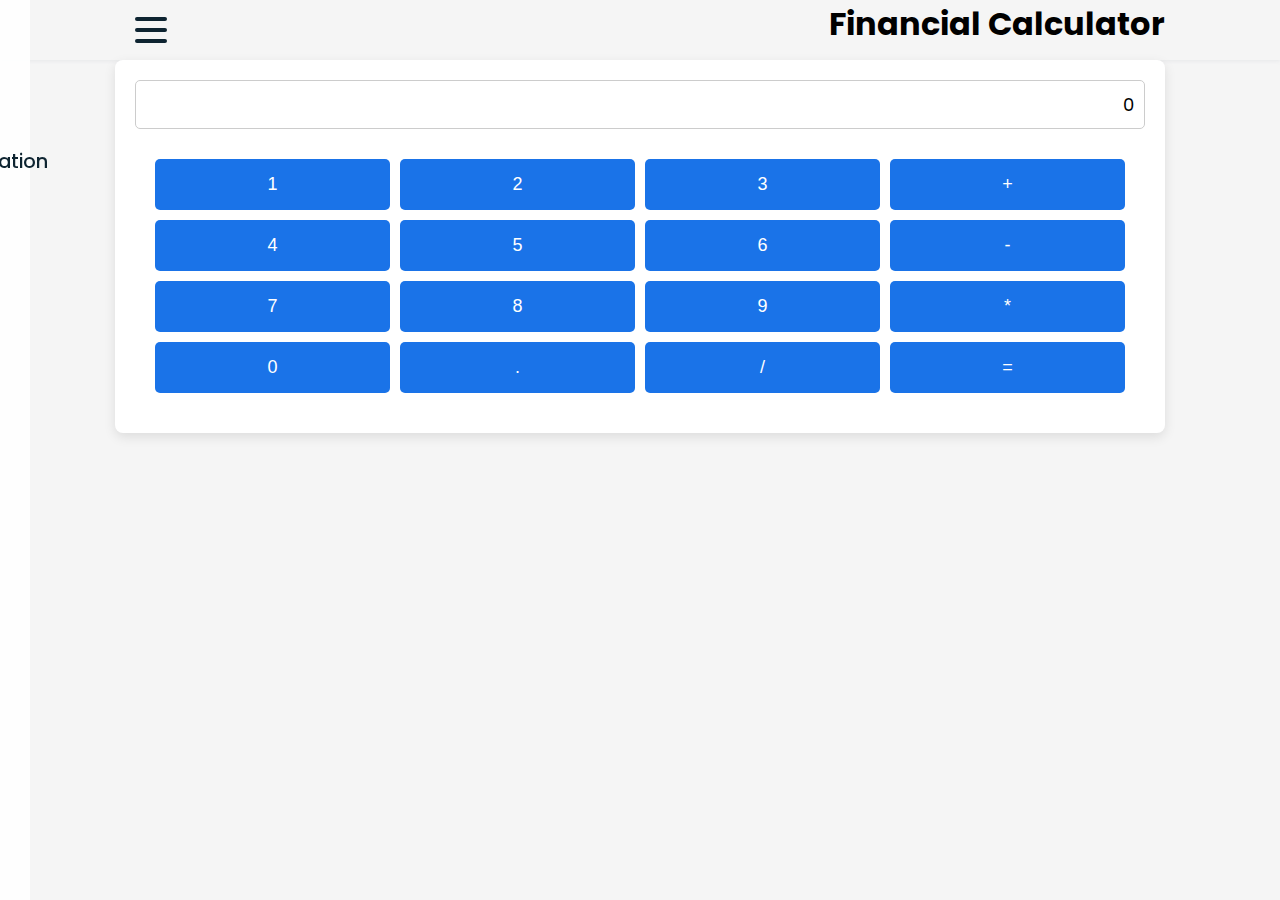
==== main.html @ 096d5363 "Update main.html" ====
<!DOCTYPE html>
<html lang="en">
<head>
    <meta charset="UTF-8">
    <meta name="viewport" content="width=device-width, initial-scale=1.0">
    <title>Financial Calculator</title>
    <style>
         /* CSS styles */
        /* Your CSS styles here */

        /* Other styles */
        @import url("https://fonts.googleapis.com/css2?family=Poppins:ital,wght@0,100;0,200;0,300;0,400;0,500;0,600;0,700;0,800;0,900;1,100;1,200;1,300;1,400;1,500;1,600;1,700;1,800;1,900&display=swap");

        /* Scientific Calculator styles */
        #scientificCalculator {
            display: block;
        }

        #scientificCalculator .calculator-output {
            background-color: #fff;
            border: 1px solid #ccc;
            border-radius: 5px;
            padding: 10px;
            margin-bottom: 10px;
            font-size: 18px;
            text-align: right;
        }

        #scientificCalculator .calculator-buttons {
            display: grid;
            grid-template-columns: repeat(4, 1fr);
            gap: 10px; /* Increase the gap between buttons */
            padding: 20px; /* Add padding around the grid of buttons */
        }

        #scientificCalculator .calculator-button {
            padding: 15px; /* Increase the padding of each button */
            font-size: 18px;
            text-align: center;
            cursor: pointer;
            border: none;
            border-radius: 5px;
            background-color: #1a73e8; /* Blue background color */
            color: #fff; /* White text color */
            transition: background-color 0.3s ease;
        }

        #scientificCalculator .calculator-button:hover {
            background-color: #0e63e9; /* Darker blue on hover */
        }

        * {
            margin: 0;
            padding: 0;
            box-sizing: border-box;
        }

        body {
            font-family: "Poppins", sans-serif;
            background-color: #f5f5f5;
        }

        .container {
            max-width: 1050px;
            width: 90%;
            margin: auto;
        }

        .navbar {
            width: 100%;
            box-shadow: 0 1px 4px rgb(146 161 176 / 15%);
        }

        .nav-container {
            display: flex;
            justify-content: space-between;
            align-items: center;
            height: 62px;
        }

        .navbar .menu-items {
            display: flex;
            margin-left: 30px; /* Add margin to space out the tabs */
        }

        .navbar .nav-container li {
            list-style: none;
        }

        .navbar .nav-container a {
            text-decoration: none;
            color: #0e2431;
            font-weight: 500;
            font-size: 1.2rem;
            padding: 0.7rem;
            transition: color 0.3s ease;
        }

        .navbar .nav-container a:hover {
            color: #1a73e8;
        }

        .nav-container {
            display: block;
            position: relative;
            height: 60px;
        }

        .nav-container .checkbox {
            position: absolute;
            display: block;
            height: 32px;
            width: 32px;
            top: 20px;
            left: 20px;
            z-index: 5;
            opacity: 0;
            cursor: pointer;
        }

        .nav-container .hamburger-lines {
            display: block;
            height: 26px;
            width: 32px;
            position: absolute;
            top: 17px;
            left: 20px;
            z-index: 2;
            display: flex;
            flex-direction: column;
            justify-content: space-between;
        }

        .nav-container .hamburger-lines .line {
            display: block;
            height: 4px;
            width: 100%;
            border-radius: 10px;
            background: #0e2431;
            transition: transform 0.4s ease-in-out;
        }

        .nav-container .hamburger-lines .line1 {
            transform-origin: 0% 0%;
        }

        .nav-container .hamburger-lines .line3 {
            transform-origin: 0% 100%;
        }

        .nav-container input[type="checkbox"]:checked ~ .hamburger-lines .line1 {
            transform: rotate(45deg);
        }

        .nav-container input[type="checkbox"]:checked ~ .hamburger-lines .line2 {
            transform: scaleY(0);
        }

        .nav-container input[type="checkbox"]:checked ~ .hamburger-lines .line3 {
            transform: rotate(-45deg);
        }

        .nav-container .menu-items {
            position: fixed;
            top: 0;
            left: 0;
            height: 100vh;
            width: 250px;
            background-color: rgba(255, 255, 255, 0.9);
            transform: translateX(-100%);
            transition: transform 0.3s ease;
            display: flex;
            flex-direction: column;
            align-items: flex-start; /* Align tabs to the start */
            padding-top: 60px;
        }

        .nav-container .menu-items a {
            margin-bottom: 20px;
        }

        .nav-container input[type="checkbox"]:checked ~ .menu-items {
            transform: translateX(0);
        }

        .logo {
            text-align: right;
        }

        /* Additional styling for tab content */
        .tab-content {
            display: none;
            padding: 20px;
            background-color: #fff;
            border-radius: 8px;
            box-shadow: 0 4px 12px rgba(0, 0, 0, 0.1);
            margin-bottom: 20px; /* Add margin bottom to space out tabs */
        }

        .tab-content.active-tab {
            display: block;
        }

        .tab-content h3 {
            margin-bottom: 20px;
        }

        .tab-content label {
            display: block;
            margin-bottom: 10px;
            font-weight: 500;
        }

        .tab-content input[type="number"],
        .tab-content input[type="checkbox"],
        .tab-content select {
            width: 100%;
            padding: 10px;
            margin-bottom: 10px;
            border: 1px solid #ccc;
            border-radius: 4px;
            font-size: 14px;
        }

        .tab-content button {
            padding: 10px 20px;
            background-color: #1a73e8;
            color: #fff;
            border: none;
            border-radius: 4px;
            cursor: pointer;
            transition: background-color 0.3s ease;
        }

        .tab-content button:hover {
            background-color: #0e63e9;
        }

        .tab-content p {
            margin-top: 10px;
        }
    </style>
</head>
<body>
<nav>
    <div class="navbar">
        <div class="container nav-container">
            <input class="checkbox" type="checkbox" id="toggleNav" />
            <div class="menu-items">
                <li><a href="#" onclick="openTab('interest'); document.getElementById('toggleNav').checked = false;">Interest Calculator</a></li>
                <li><a href="#" onclick="openTab('expenses'); document.getElementById('toggleNav').checked = false;">Expenses Calculator</a></li>
                <li><a href="#" onclick="openTab('currencyConverter'); document.getElementById('toggleNav').checked = false;">Currency Converter</a></li>
                <li><a href="#" onclick="openTab('appreciationDepreciation'); document.getElementById('toggleNav').checked = false;">Appreciation/Depreciation</a></li>
                <li><a href="#" onclick="openTab('taxPlanning'); document.getElementById('toggleNav').checked = false;">Tax Planning</a></li>
            </div>
            <div class="hamburger-lines">
                <span class="line line1"></span>
                <span class="line line2"></span>
                <span class="line line3"></span>
            </div>
            <div class="logo">
                <h1>Financial Calculator</h1>
            </div>
        </div>
    </div>
</nav>

<div class="container">
    <div id="scientificCalculator" class="tab-content active-tab">
        <div class="calculator-output" id="calculatorOutput">0</div>
        <div class="calculator-buttons">
            <button class="calculator-button" onclick="addToOutput(1)">1</button>
            <button class="calculator-button" onclick="addToOutput(2)">2</button>
            <button class="calculator-button" onclick="addToOutput(3)">3</button>
            <button class="calculator-button" onclick="addToOutput('+')">+</button>
            <button class="calculator-button" onclick="addToOutput(4)">4</button>
            <button class="calculator-button" onclick="addToOutput(5)">5</button>
            <button class="calculator-button" onclick="addToOutput(6)">6</button>
            <button class="calculator-button" onclick="addToOutput('-')">-</button>
            <button class="calculator-button" onclick="addToOutput(7)">7</button>
            <button class="calculator-button" onclick="addToOutput(8)">8</button>
            <button class="calculator-button" onclick="addToOutput(9)">9</button>
            <button class="calculator-button" onclick="addToOutput('*')">*</button>
            <button class="calculator-button" onclick="addToOutput(0)">0</button>
            <button class="calculator-button" onclick="addToOutput('.')">.</button>
            <button class="calculator-button" onclick="addToOutput('/')">/</button>
            <button class="calculator-button" onclick="calculateResult()">=</button>
        </div>
    </div>
    <!-- Interest Calculator -->
    <div id="interest" class="tab-content">
        <h3>Interest Calculator</h3>
        <label for="principal">Principal:</label>
        <input type="number" name="principal" id="principal">
        <label for="rate">Rate (%):</label>
        <input type="number" name="rate" id="rate">
        <label for="time">Time (years):</label>
        <input type="number" name="time" id="time">
        <label for="calculationType">Calculation Type:</label>
        <select id="calculationType">
            <option value="simple">Simple Interest</option>
            <option value="compound">Compound Interest</option>
        </select>
        <button onclick="calculateInterest()">Calculate</button>
        <p id="interestResult"></p>
    </div>

    <div id="expenses" class="tab-content">
        <h3>Expenses Calculator</h3>
        <div id="expenseInputs">
            <label for="expense1">Expense 1:</label>
            <input type="number" class="expense-input" id="expense1">
        </div>
        <button class="add-task-btn" onclick="addExpenseInput()">Add Expense</button>
        <button onclick="calculateExpenses()">Calculate Expenses</button>
        <p id="expensesResult"></p>
    </div>
    
    <!-- Appreciation/Depreciation Calculator -->
    <div id="appreciationDepreciation" class="tab-content">
        <h3>Appreciation/Depreciation Calculator</h3>
        <label for="initialValue">Initial Value:</label>
        <input type="number" name="initialValue" id="initialValue">
        <label for="finalValue">Final Value:</label>
        <input type="number" name="finalValue" id="finalValue">
        <button onclick="calculateAppreciationDepreciation()">Calculate</button>
        <p id="appreciationDepreciationResult"></p>
    </div>

    <!-- Currency Converter -->
    <div id="currencyConverter" class="tab-content">
        <h3>Currency Converter</h3>
        <div>
            <label for="fromCurrency">From Currency:</label>
            <select id="fromCurrency">
                <option value="USD">USD</option>
                <option value="EUR">EUR</option>
                <option value="GBP">GBP</option>
                <option value="JPY">JPY</option>
            </select>
            <input type="number" name="fromAmount" id="fromAmount">
        </div>
        <div>
            <label for="toCurrency">To Currency:</label>
            <select id="toCurrency">
                <option value="USD">USD</option>
                <option value="EUR">EUR</option>
                <option value="GBP">GBP</option>
                <option value="JPY">JPY</option>
            </select>
            <input type="number" name="toAmount" id="toAmount">
        </div>
        <button onclick="convertCurrency()">Convert</button>
        <p id="currencyConversionResult"></p>
    </div>

    <!-- Tax Planning -->
    <div id="taxPlanning" class="tab-content">
        <h3>Tax Planning</h3>
        <label for="income">Income:</label>
        <input type="number" name="income" id="income">
        <label for="deductions">Deductions:</label>
        <input type="number" name="deductions" id="deductions">
        <label for="taxRate">Tax Rate (%):</label>
        <input type="number" name="taxRate" id="taxRate">
        <button onclick="calculateTax()">Calculate Tax</button>
        <p id="taxResult"></p>
    </div>
</div>

<script>
// Functionality for Interest Calculator tab
function calculateInterest() {
    const principal = parseFloat(document.getElementById('principal').value);
    const rate = parseFloat(document.getElementById('rate').value);
    const time = parseFloat(document.getElementById('time').value);
    const calculationType = document.getElementById('calculationType').value;

    let interest;
    if (calculationType === 'compound') {
        interest = principal * Math.pow((1 + rate / 100), time) - principal;
    } else {
        interest = (principal * rate * time) / 100;
    }

    document.getElementById('interestResult').innerText = `Interest: $${interest.toFixed(2)}`;
}

// Functionality for Expenses Calculator tab
function addExpenseInput() {
    const container = document.getElementById('expenseInputs');
    const newInput = document.createElement('div');
    newInput.innerHTML = `
        <label for="expense${container.children.length + 1}">Expense ${container.children.length}:</label>
        <input type="number" class="expense-input" id="expense${container.children.length + 1}">
    `;
    container.appendChild(newInput);
}

function calculateExpenses() {
    let totalExpenses = 0;
    const expenseInputs = document.querySelectorAll('.expense-input');
    expenseInputs.forEach(input => {
        const expenseValue = parseFloat(input.value);
        if (!isNaN(expenseValue)) {
            totalExpenses += expenseValue;
        }
    });
    document.getElementById('expensesResult').innerText = `Total Expenses: $${totalExpenses.toFixed(2)}`;
}

// Functionality for Appreciation/Depreciation Calculator tab
function calculateAppreciationDepreciation() {
    const initialValue = parseFloat(document.getElementById('initialValue').value);
    const finalValue = parseFloat(document.getElementById('finalValue').value);
    const change = finalValue - initialValue;
    const percentChange = (change / initialValue) * 100;

    if (percentChange > 0) {
        document.getElementById('appreciationDepreciationResult').innerText = `Appreciation: $${change.toFixed(2)} (${percentChange.toFixed(2)}%)`;
    } else if (percentChange < 0) {
        document.getElementById('appreciationDepreciationResult').innerText = `Depreciation: $${Math.abs(change).toFixed(2)} (${Math.abs(percentChange).toFixed(2)}%)`;
    } else {
        document.getElementById('appreciationDepreciationResult').innerText = `No change`;
    }
}

// Functionality for Currency Converter tab
function convertCurrency() {
    const fromCurrency = document.getElementById('fromCurrency').value;
    const toCurrency = document.getElementById('toCurrency').value;
    const fromAmount = parseFloat(document.getElementById('fromAmount').value);
    const toAmount = fromAmount * getExchangeRate(fromCurrency, toCurrency);
    document.getElementById('toAmount').value = toAmount.toFixed(2);
}

function getExchangeRate(fromCurrency, toCurrency) {
    return fromCurrency === toCurrency ? 1 : 0.85; // Replace with actual exchange rates
}

// Functionality for Tax Planning tab
function calculateTax() {
    const income = parseFloat(document.getElementById('income').value);
    const deductions = parseFloat(document.getElementById('deductions').value);
    const taxRate = parseFloat(document.getElementById('taxRate').value);
    const taxableIncome = income - deductions;
    const taxAmount = (taxableIncome * taxRate) / 100;
    document.getElementById('taxResult').innerText = `Tax Owed: $${taxAmount.toFixed(2)}`;
}

let currentOutput = '';

function addToOutput(value) {
    currentOutput += value;
    document.getElementById('calculatorOutput').innerText = currentOutput;
}

function calculateResult() {
    try {
        const result = eval(currentOutput);
        document.getElementById('calculatorOutput').innerText = result;
    } catch (error) {
        document.getElementById('calculatorOutput').innerText = 'Error';
    }
    currentOutput = '';
}

function openTab(tabName) {
    const tabs = document.querySelectorAll('.tab-content');
    tabs.forEach(tab => {
        if (tab.id === tabName) {
            tab.classList.add('active-tab');
        } else {
            tab.classList.remove('active-tab');
        }
    });
}
</script>
</body>
</html>
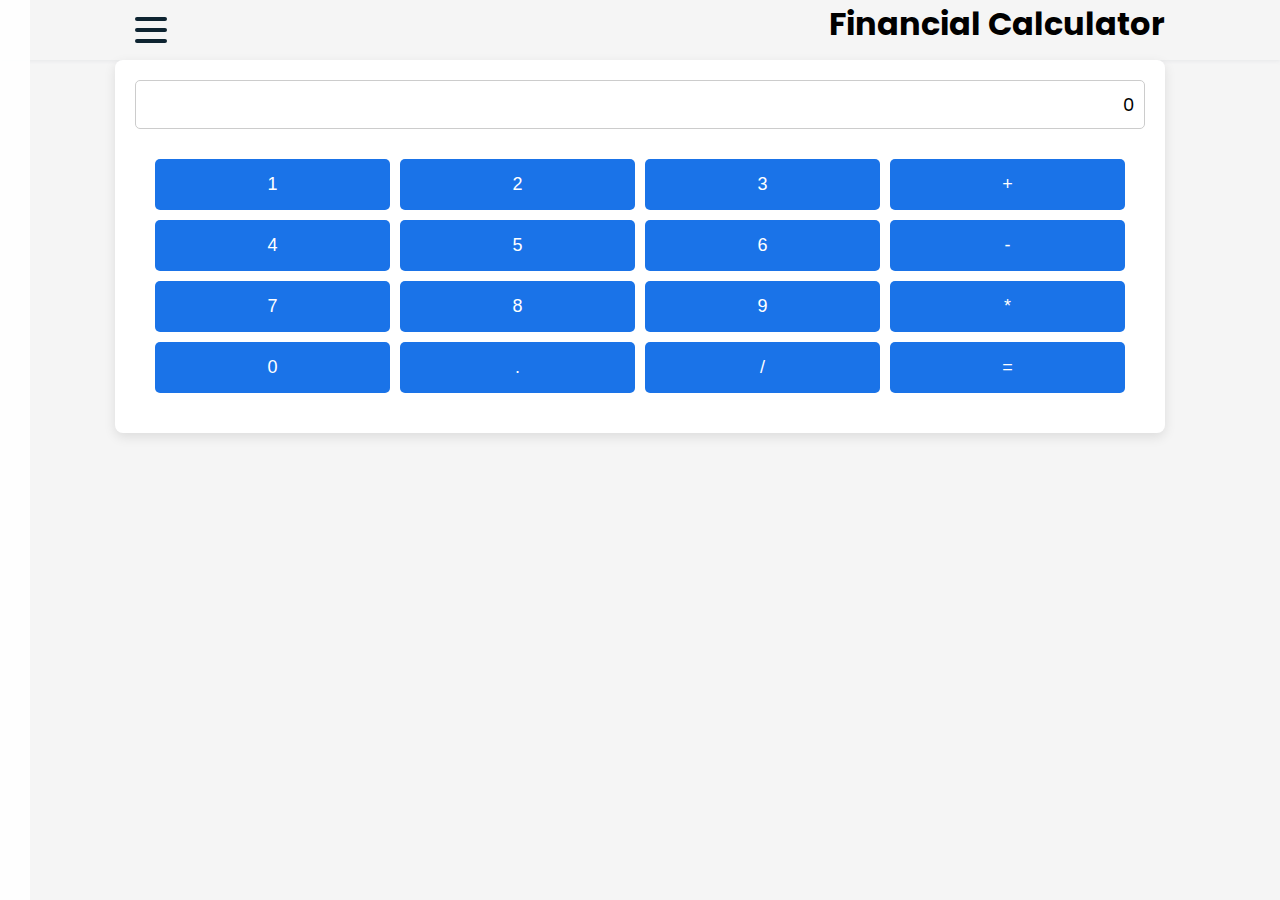
==== commit fda9a225: "Update main.html" ====
--- a/main.html
+++ b/main.html
@@ -250,7 +250,7 @@
                 <li><a href="#" onclick="openTab('interest'); document.getElementById('toggleNav').checked = false;">Interest Calculator</a></li>
                 <li><a href="#" onclick="openTab('expenses'); document.getElementById('toggleNav').checked = false;">Expenses Calculator</a></li>
                 <li><a href="#" onclick="openTab('currencyConverter'); document.getElementById('toggleNav').checked = false;">Currency Converter</a></li>
-                <li><a href="#" onclick="openTab('appreciationDepreciation'); document.getElementById('toggleNav').checked = false;">Appreciation/Depreciation</a></li>
+                <li><a href="#" onclick="openTab('appreciationDepreciation'); document.getElementById('toggleNav').checked = false;">AEPR/DEPR</a></li>
                 <li><a href="#" onclick="openTab('taxPlanning'); document.getElementById('toggleNav').checked = false;">Tax Planning</a></li>
             </div>
             <div class="hamburger-lines">
@@ -333,20 +333,12 @@
         <div>
             <label for="fromCurrency">From Currency:</label>
             <select id="fromCurrency">
-                <option value="USD">USD</option>
-                <option value="EUR">EUR</option>
-                <option value="GBP">GBP</option>
-                <option value="JPY">JPY</option>
             </select>
             <input type="number" name="fromAmount" id="fromAmount">
         </div>
         <div>
             <label for="toCurrency">To Currency:</label>
             <select id="toCurrency">
-                <option value="USD">USD</option>
-                <option value="EUR">EUR</option>
-                <option value="GBP">GBP</option>
-                <option value="JPY">JPY</option>
             </select>
             <input type="number" name="toAmount" id="toAmount">
         </div>
@@ -425,18 +417,63 @@
     }
 }
 
-// Functionality for Currency Converter tab
-function convertCurrency() {
+async function convertCurrency() {
+    const apiKey = 'e8e362ad58044528b68ad4d640741624'; // Replace 'YOUR_API_KEY' with your actual API key
     const fromCurrency = document.getElementById('fromCurrency').value;
     const toCurrency = document.getElementById('toCurrency').value;
     const fromAmount = parseFloat(document.getElementById('fromAmount').value);
-    const toAmount = fromAmount * getExchangeRate(fromCurrency, toCurrency);
-    document.getElementById('toAmount').value = toAmount.toFixed(2);
-}
-
-function getExchangeRate(fromCurrency, toCurrency) {
-    return fromCurrency === toCurrency ? 1 : 0.85; // Replace with actual exchange rates
-}
+
+    try {
+        const response = await fetch(`https://open.er-api.com/v6/latest/${fromCurrency}`);
+        const data = await response.json();
+        const exchangeRates = data.rates;
+        
+        if (exchangeRates.hasOwnProperty(toCurrency)) {
+            const exchangeRate = exchangeRates[toCurrency];
+            const toAmount = fromAmount * exchangeRate;
+            document.getElementById('toAmount').value = toAmount.toFixed(2);
+        } else {
+            throw new Error("Conversion rate not available for selected currency.");
+        }
+    } catch (error) {
+        console.error("Error fetching conversion rate:", error.message);
+        document.getElementById('currencyConversionResult').innerText = "Error converting currency. Please try again later.";
+    }
+}
+
+async function populateCurrencyDropdown() {
+    try {
+        const response = await fetch("https://open.er-api.com/v6/latest/USD");
+        const data = await response.json();
+        const exchangeRates = data.rates;
+        
+        const currencyDropdownFrom = document.getElementById('fromCurrency');
+        const currencyDropdownTo = document.getElementById('toCurrency');
+        
+        // Populate dropdowns with currency options
+        Object.keys(exchangeRates).forEach(async currency => {
+            const optionFrom = document.createElement('option');
+            const optionTo = document.createElement('option');
+            optionFrom.value = currency;
+            optionFrom.textContent = currency;
+            optionTo.value = currency;
+            optionTo.textContent = currency;
+            currencyDropdownFrom.appendChild(optionFrom);
+            currencyDropdownTo.appendChild(optionTo);
+        });
+
+        // Set default value to USD for 'fromCurrency' and EUR for 'toCurrency'
+        currencyDropdownFrom.value = 'USD';
+        currencyDropdownTo.value = 'EUR';
+        
+    } catch (error) {
+        console.error("Error fetching currencies:", error.message);
+    }
+}
+
+// Call this function to populate the currency dropdowns when the page loads
+populateCurrencyDropdown();
+
 
 // Functionality for Tax Planning tab
 function calculateTax() {
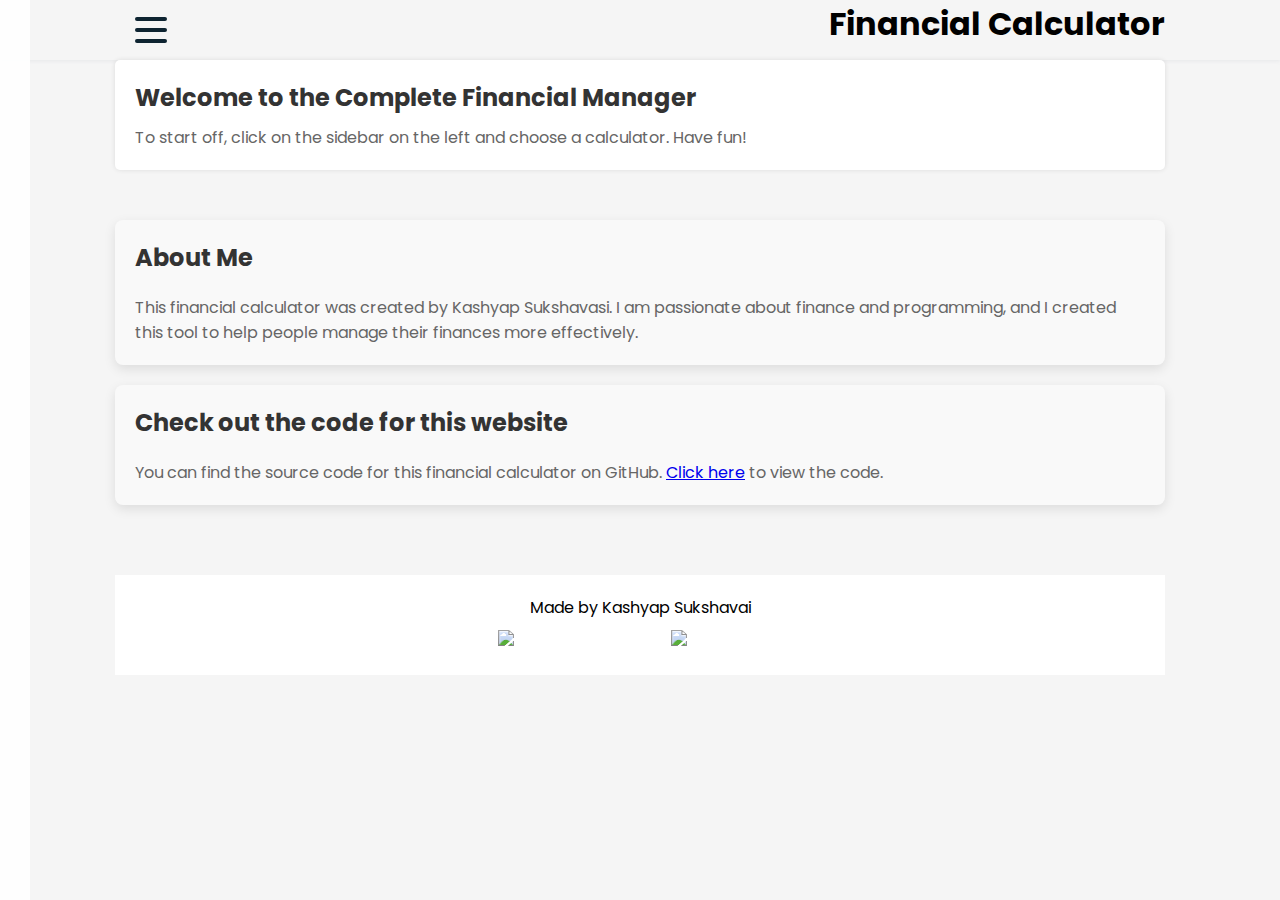
==== commit 03bc0921: "Update main.html" ====
--- a/main.html
+++ b/main.html
@@ -11,42 +11,95 @@
         /* Other styles */
         @import url("https://fonts.googleapis.com/css2?family=Poppins:ital,wght@0,100;0,200;0,300;0,400;0,500;0,600;0,700;0,800;0,900;1,100;1,200;1,300;1,400;1,500;1,600;1,700;1,800;1,900&display=swap");
 
-        /* Scientific Calculator styles */
-        #scientificCalculator {
-            display: block;
-        }
-
-        #scientificCalculator .calculator-output {
+        .section-container {
+    margin-top: 50px;
+    display: flex;
+    flex-direction: column;
+}
+
+.about-section {
+    padding: 20px;
+    background-color: #f9f9f9;
+    border-radius: 8px;
+    box-shadow: 0 4px 12px rgba(0, 0, 0, 0.1);
+    margin-bottom: 20px;
+}
+
+.about-section h2 {
+    margin-bottom: 20px;
+    color: #333;
+}
+
+.about-section p {
+    color: #666;
+}
+        
+        footer {
+            margin-top: 50px; /* Add margin top to space out footer */
+            background-color: white;
+            color: black;
+            text-align: center;
+            padding: 20px 0;
+        }
+
+        footer a {
+            color: #fff;
+            text-decoration: none;
+            margin: 0 10px; /* Add margin to space out links */
+        }
+
+        footer a:hover {
+            text-decoration: underline;
+        }
+
+        /* Instagram and GitHub logo styles */
+        .footer-logos {
+            margin-top: 10px; /* Add margin top to space out logos */
+        }
+
+        .footer-logos img {
+            width: 30px;
+            height: auto;
+            margin: 0 5px; /* Add margin to space out logos */
+        }
+        
+        .about-contact-section {
+            margin-top: 50px;
+            padding: 20px;
+            background-color: #f9f9f9;
+            border-radius: 8px;
+            box-shadow: 0 4px 12px rgba(0, 0, 0, 0.1);
+        }
+
+        .about-contact-section h2 {
+            margin-bottom: 20px;
+            color: #333;
+        }
+
+        .about-contact-section p {
+            color: #666;
+            padding-bottom: 10px;
+            padding-top: 10px;
+            padding-left: 10px;
+            padding-right: 10px;
+        }
+        
+        .widget {
             background-color: #fff;
-            border: 1px solid #ccc;
+            padding: 20px;
+            margin-bottom: 20px;
             border-radius: 5px;
-            padding: 10px;
+            box-shadow: 0 0 5px rgba(0, 0, 0, 0.1);
+        }
+
+        .widget h2 {
             margin-bottom: 10px;
-            font-size: 18px;
-            text-align: right;
-        }
-
-        #scientificCalculator .calculator-buttons {
-            display: grid;
-            grid-template-columns: repeat(4, 1fr);
-            gap: 10px; /* Increase the gap between buttons */
-            padding: 20px; /* Add padding around the grid of buttons */
-        }
-
-        #scientificCalculator .calculator-button {
-            padding: 15px; /* Increase the padding of each button */
-            font-size: 18px;
-            text-align: center;
-            cursor: pointer;
-            border: none;
-            border-radius: 5px;
-            background-color: #1a73e8; /* Blue background color */
-            color: #fff; /* White text color */
-            transition: background-color 0.3s ease;
-        }
-
-        #scientificCalculator .calculator-button:hover {
-            background-color: #0e63e9; /* Darker blue on hover */
+            color: #333;
+        }
+
+        .widget p {
+            margin-bottom: 0;
+            color: #666;
         }
 
         * {
@@ -252,6 +305,7 @@
                 <li><a href="#" onclick="openTab('currencyConverter'); document.getElementById('toggleNav').checked = false;">Currency Converter</a></li>
                 <li><a href="#" onclick="openTab('appreciationDepreciation'); document.getElementById('toggleNav').checked = false;">AEPR/DEPR</a></li>
                 <li><a href="#" onclick="openTab('taxPlanning'); document.getElementById('toggleNav').checked = false;">Tax Planning</a></li>
+                <li><a href="#" onclick="openTab('stockApp'); document.getElementById('toggleNav').checked = false;">Stocks App</a></li>
             </div>
             <div class="hamburger-lines">
                 <span class="line line1"></span>
@@ -266,27 +320,30 @@
 </nav>
 
 <div class="container">
-    <div id="scientificCalculator" class="tab-content active-tab">
-        <div class="calculator-output" id="calculatorOutput">0</div>
-        <div class="calculator-buttons">
-            <button class="calculator-button" onclick="addToOutput(1)">1</button>
-            <button class="calculator-button" onclick="addToOutput(2)">2</button>
-            <button class="calculator-button" onclick="addToOutput(3)">3</button>
-            <button class="calculator-button" onclick="addToOutput('+')">+</button>
-            <button class="calculator-button" onclick="addToOutput(4)">4</button>
-            <button class="calculator-button" onclick="addToOutput(5)">5</button>
-            <button class="calculator-button" onclick="addToOutput(6)">6</button>
-            <button class="calculator-button" onclick="addToOutput('-')">-</button>
-            <button class="calculator-button" onclick="addToOutput(7)">7</button>
-            <button class="calculator-button" onclick="addToOutput(8)">8</button>
-            <button class="calculator-button" onclick="addToOutput(9)">9</button>
-            <button class="calculator-button" onclick="addToOutput('*')">*</button>
-            <button class="calculator-button" onclick="addToOutput(0)">0</button>
-            <button class="calculator-button" onclick="addToOutput('.')">.</button>
-            <button class="calculator-button" onclick="addToOutput('/')">/</button>
-            <button class="calculator-button" onclick="calculateResult()">=</button>
+    <div class="widget">
+        <h2>Welcome to the Complete Financial Manager</h2>
+        <p>To start off, click on the sidebar on the left and choose a calculator. Have fun!</p>
+    </div>
+
+    <div class="section-container">
+        <div class="about-section">
+            <h2>About Me</h2>
+            <p>This financial calculator was created by Kashyap Sukshavasi. I am passionate about finance and programming, and I created this tool to help people manage their finances more effectively.</p>
         </div>
-    </div>
+
+        <div class="about-section">
+            <h2>Check out the code for this website</h2>
+            <p>You can find the source code for this financial calculator on GitHub. <a href="https://github.com/kashsuks">Click here</a> to view the code.</p>
+        </div>
+    </div>
+
+    <footer>
+        <p>Made by Kashyap Sukshavai</p>
+        <div class="footer-logos">
+            <a href="https://www.instagram.com/kashyaplvtech/"><img src="images/instagram_logo.jpg" alt="Instagram Logo"></a>
+            <a href="https://github.com/kashsuks"><img src="images/github_logo.png" alt="GitHub Logo"></a>
+        </div>
+    </footer>
     <!-- Interest Calculator -->
     <div id="interest" class="tab-content">
         <h3>Interest Calculator</h3>
@@ -358,7 +415,126 @@
         <button onclick="calculateTax()">Calculate Tax</button>
         <p id="taxResult"></p>
     </div>
-</div>
+
+    <!-- Stock App -->
+    <div id="stockApp" class="tab-content">
+        <script src="https://cdn.jsdelivr.net/npm/chart.js"></script>
+        <style>
+
+            canvas {
+                display: block;
+                margin: 20px auto;
+                max-width: 100%;
+                height: 400px; /* Increase the height for better visibility */
+            }
+
+            label {
+                display: block;
+                margin-bottom: 10px;
+            }
+
+            input {
+                padding: 8px;
+                width: 60%;
+                font-size: 16px;
+            }
+
+            #stockInfo {
+                margin-top: 20px;
+            }
+
+            #peRatio {
+                margin-top: 20px;
+                font-weight: bold;
+            }
+        </style>
+        <body>
+
+        <main>
+            <label for="ticker">Enter Stock Ticker:</label>
+            <input type="text" id="ticker" placeholder="E.g: AAPL, MSFT">
+            <button onclick="fetchStockData()">Get Stock Data</button>
+
+            <canvas id="stockChart"></canvas>
+
+            <div id="stockInfo"></div>
+            <div id="peRatio"></div>
+        </main>
+
+        <script>
+            document.addEventListener('DOMContentLoaded', function () {
+                window.fetchStockData = async function () {
+                    const ticker = document.getElementById('ticker').value.toUpperCase();
+                    const apiKey = '2X8AHKH6M7SLGS8H'; // Replace with your Alpha Vantage API key
+                    const apiUrl = `https://www.alphavantage.co/query?function=TIME_SERIES_DAILY&symbol=${ticker}&apikey=${apiKey}`;
+
+                    try {
+                        const response = await fetch(apiUrl);
+                        const data = await response.json();
+
+                        if (data['Time Series (Daily)']) {
+                            const stockData = Object.entries(data['Time Series (Daily)']).map(([date, entry]) => ({
+                                date,
+                                close: parseFloat(entry['4. close']),
+                                high: parseFloat(entry['2. high']),
+                                low: parseFloat(entry['3. low']),
+                                open: parseFloat(entry['1. open']),
+                                volume: parseFloat(entry['5. volume'])
+                            }));
+
+                            createStockChart(stockData.reverse());
+                            displayStockInfo(stockData);
+                            calculatePE(stockData);
+                        } else {
+                            alert('No data available for the given ticker');
+                        }
+                    } catch (error) {
+                        console.error('Error fetching stock data:', error);
+                    }
+                };
+
+                function createStockChart(stockData) {
+                    const dates = stockData.map(entry => entry.date);
+                    const closingPrices = stockData.map(entry => entry.close);
+
+                    const ctx = document.getElementById('stockChart').getContext('2d');
+                    new Chart(ctx, {
+                        type: 'line',
+                        data: {
+                            labels: dates,
+                            datasets: [{
+                                label: 'Closing Prices',
+                                borderColor: 'rgb(75, 192, 192)',
+                                data: closingPrices,
+                            }]
+                        }
+                    });
+                }
+
+                function displayStockInfo(stockData) {
+                    const latestEntry = stockData[stockData.length - 1];
+
+                    document.getElementById('stockInfo').innerHTML = `
+                        <p>Current Stock Price: ${latestEntry.close.toFixed(2)}</p>
+                        <p>Today's High: ${latestEntry.high.toFixed(2)}</p>
+                        <p>Today's Low: ${latestEntry.low.toFixed(2)}</p>
+                        <p>Today's Volume: ${latestEntry.volume.toFixed(2)}</p>
+                        <p>Today's Open Price: ${latestEntry.open.toFixed(2)}</p>
+                    `;
+                }
+
+                function calculatePE(stockData) {
+                    const latestClosingPrice = stockData[stockData.length - 1].close;
+                    const earningsPerShare = 5;  // Replace with actual earnings per share
+                    const peRatio = latestClosingPrice / earningsPerShare;
+
+                    document.getElementById('peRatio').innerHTML = `<p>P/E Ratio: ${peRatio.toFixed(2)}</p>`;
+                }
+            });
+        </script>
+      </div>
+    </div>
+    </div>
 
 <script>
 // Functionality for Interest Calculator tab
@@ -511,7 +687,23 @@
             tab.classList.remove('active-tab');
         }
     });
-}
+
+    // Toggle the visibility of the financial calculator based on the selected tab
+    const financialCalculator = document.getElementById('scientificCalculator');
+    if (tabName === 'scientificCalculator') {
+        financialCalculator.style.display = 'block';
+    } else {
+        financialCalculator.style.display = 'none';
+    }
+}
+
+// Call this function to populate the currency dropdowns when the page loads
+populateCurrencyDropdown();
+
+// Set the default tab to be visible when the page loads
+document.addEventListener('DOMContentLoaded', function () {
+    openTab('scientificCalculator');
+});
 </script>
 </body>
 </html>
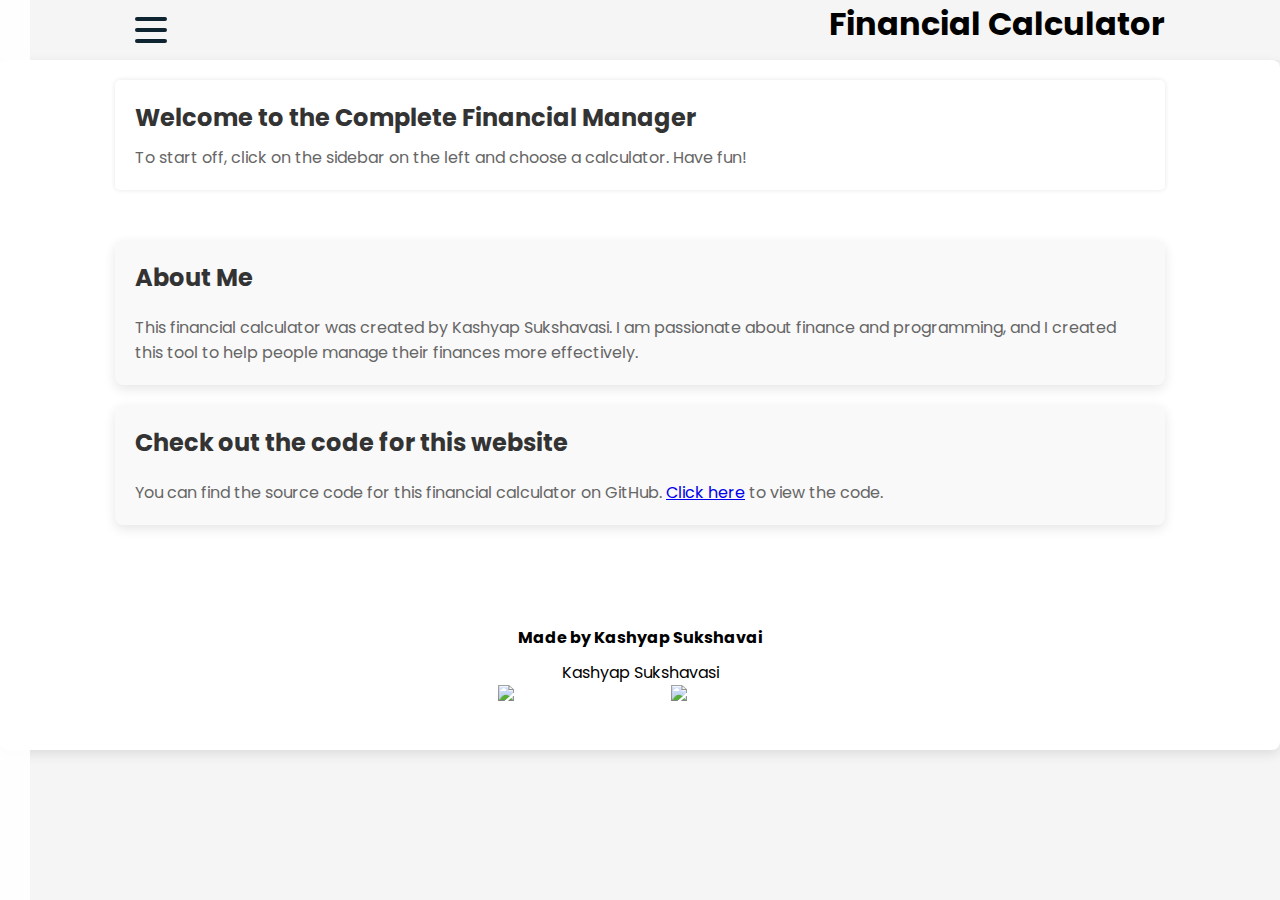
==== commit 4964b93a: "make a hompage, stop making the hompage static when cliking on other calculators, spaced the list it" ====
--- a/main.html
+++ b/main.html
@@ -138,6 +138,7 @@
 
         .navbar .nav-container li {
             list-style: none;
+            margin-bottom: 25px;
         }
 
         .navbar .nav-container a {
@@ -300,6 +301,7 @@
         <div class="container nav-container">
             <input class="checkbox" type="checkbox" id="toggleNav" />
             <div class="menu-items">
+                <li><a href="#" onclick="openTab('home'); document.getElementById('toggleNav').checked = false;">Home</a></li>
                 <li><a href="#" onclick="openTab('interest'); document.getElementById('toggleNav').checked = false;">Interest Calculator</a></li>
                 <li><a href="#" onclick="openTab('expenses'); document.getElementById('toggleNav').checked = false;">Expenses Calculator</a></li>
                 <li><a href="#" onclick="openTab('currencyConverter'); document.getElementById('toggleNav').checked = false;">Currency Converter</a></li>
@@ -319,6 +321,7 @@
     </div>
 </nav>
 
+<div id="home" class="tab-content">
 <div class="container">
     <div class="widget">
         <h2>Welcome to the Complete Financial Manager</h2>
@@ -338,12 +341,16 @@
     </div>
 
     <footer>
-        <p>Made by Kashyap Sukshavai</p>
+        <strong><p>Made by Kashyap Sukshavai</i></p></strong>
         <div class="footer-logos">
+            <p>Kashyap Sukshavasi</p>
             <a href="https://www.instagram.com/kashyaplvtech/"><img src="images/instagram_logo.jpg" alt="Instagram Logo"></a>
             <a href="https://github.com/kashsuks"><img src="images/github_logo.png" alt="GitHub Logo"></a>
         </div>
     </footer>
+</div>
+</div> 
+
     <!-- Interest Calculator -->
     <div id="interest" class="tab-content">
         <h3>Interest Calculator</h3>
@@ -690,10 +697,14 @@
 
     // Toggle the visibility of the financial calculator based on the selected tab
     const financialCalculator = document.getElementById('scientificCalculator');
+    const homepage = document.getElementById('homepage');
+
     if (tabName === 'scientificCalculator') {
         financialCalculator.style.display = 'block';
+        homepage.style.display = 'none'; // Hide homepage
     } else {
         financialCalculator.style.display = 'none';
+        homepage.style.display = 'block'; // Show homepage
     }
 }
 
@@ -702,7 +713,7 @@
 
 // Set the default tab to be visible when the page loads
 document.addEventListener('DOMContentLoaded', function () {
-    openTab('scientificCalculator');
+    openTab('home');
 });
 </script>
 </body>
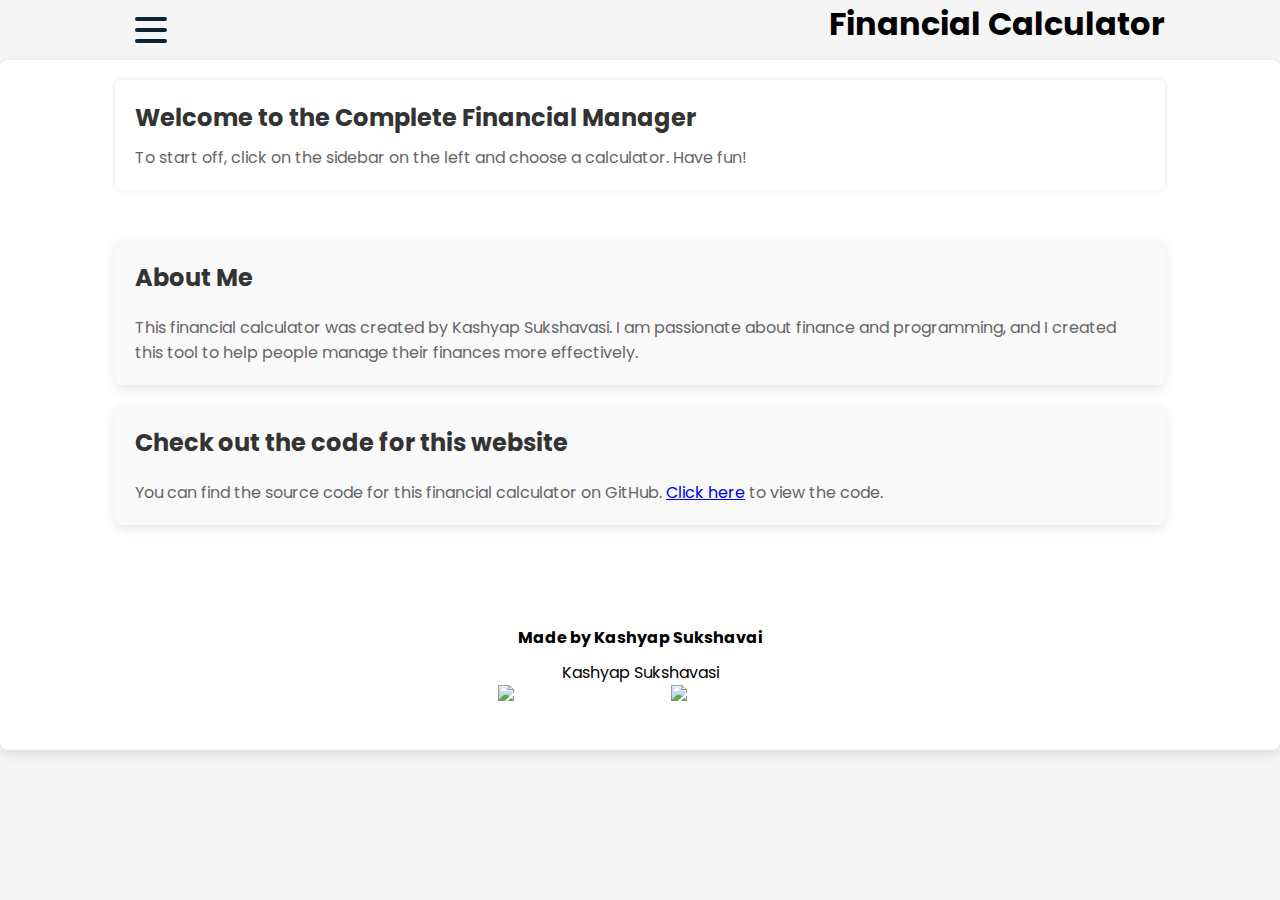
==== commit 2926f46f: "fix the menu bar showing" ====
--- a/main.html
+++ b/main.html
@@ -133,7 +133,7 @@
 
         .navbar .menu-items {
             display: flex;
-            margin-left: 30px; /* Add margin to space out the tabs */
+            margin-left: 0px; /* Add margin to space out the tabs */
         }
 
         .navbar .nav-container li {
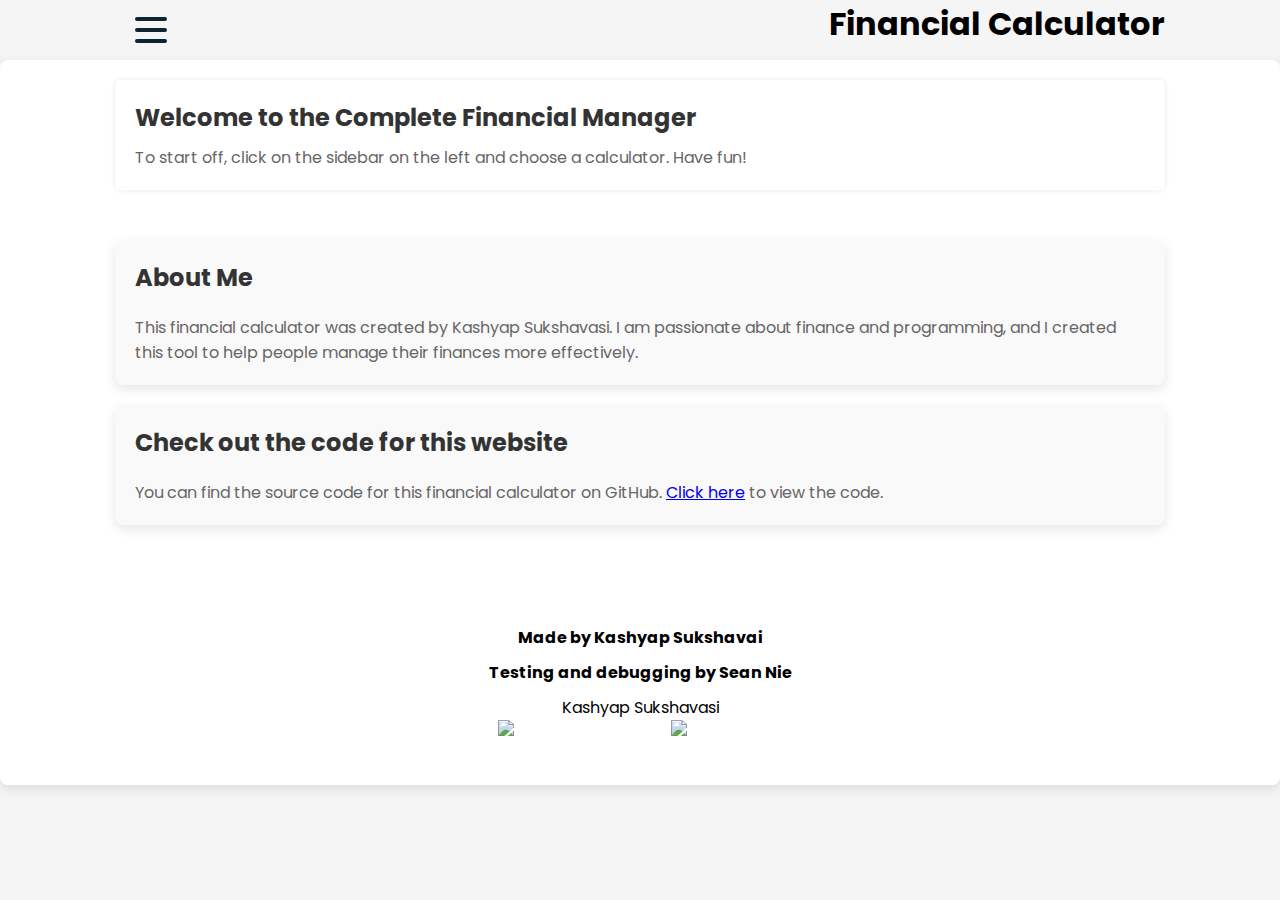
==== commit 6be0c740: "Update main.html" ====
--- a/main.html
+++ b/main.html
@@ -308,6 +308,7 @@
                 <li><a href="#" onclick="openTab('appreciationDepreciation'); document.getElementById('toggleNav').checked = false;">AEPR/DEPR</a></li>
                 <li><a href="#" onclick="openTab('taxPlanning'); document.getElementById('toggleNav').checked = false;">Tax Planning</a></li>
                 <li><a href="#" onclick="openTab('stockApp'); document.getElementById('toggleNav').checked = false;">Stocks App</a></li>
+                <li><a href="#" onclick="openTab('retirementCalc'); document.getElementById('toggleNav').checked = false;">Retirement Calculator</a></li>
             </div>
             <div class="hamburger-lines">
                 <span class="line line1"></span>
@@ -342,6 +343,7 @@
 
     <footer>
         <strong><p>Made by Kashyap Sukshavai</i></p></strong>
+        <strong><p>Testing and debugging by Sean Nie</p></strong>
         <div class="footer-logos">
             <p>Kashyap Sukshavasi</p>
             <a href="https://www.instagram.com/kashyaplvtech/"><img src="images/instagram_logo.jpg" alt="Instagram Logo"></a>
@@ -367,7 +369,9 @@
         </select>
         <button onclick="calculateInterest()">Calculate</button>
         <p id="interestResult"></p>
-    </div>
+        <p id="totalMoney"></p>
+    </div>
+    
 
     <div id="expenses" class="tab-content">
         <h3>Expenses Calculator</h3>
@@ -500,6 +504,11 @@
                     }
                 };
 
+                function handleNewStockData() {
+                    const ticker = document.getElementById('ticker').value.toUpperCase();
+                    fetchStockData(ticker);
+                }
+
                 function createStockChart(stockData) {
                     const dates = stockData.map(entry => entry.date);
                     const closingPrices = stockData.map(entry => entry.close);
@@ -540,11 +549,71 @@
             });
         </script>
       </div>
+
+      <div id="retirementCalc" class="tab-content">
+        <h3>Retirement Calculator</h3>
+        <div class="calculator-container mt-4">
+
+            <form id="calculatorForm">
+                <div class="form-group row">
+                    <label for="currentAge" class="col-sm-6 col-form-label">Current Age:</label>
+                    <div class="col-sm-6">
+                        <input type="text" class="form-control" id="currentAge" oninput="formatInput(this)" required>
+                    </div>
+                </div>
+                <div class="form-group row">
+                    <label for="retirementAge" class="col-sm-6 col-form-label">Expected Retirement Age:</label>
+                    <div class="col-sm-6">
+                        <input type="text" class="form-control" id="retirementAge" oninput="formatInput(this)" required>
+                    </div>
+                </div>
+                <div class="form-group row">
+                    <label for="currentSavings" class="col-sm-6 col-form-label">Current Savings:</label>
+                    <div class="col-sm-6">
+                        <input type="text" class="form-control" id="currentSavings" oninput="formatInput(this)" required>
+                    </div>
+                </div>
+                <div class="form-group row">
+                    <label for="annualDeposit" class="col-sm-6 col-form-label">Annual Deposit (savings):</label>
+                    <div class="col-sm-6">
+                        <input type="text" class="form-control" id="annualDeposit" oninput="formatInput(this)" required>
+                    </div>
+                </div>
+                <div class="form-group row">
+                    <label for="interestRate" class="col-sm-6 col-form-label">Interest Rate (deposit):</label>
+                    <div class="col-sm-6">
+                        <input type="text" class="form-control" id="interestRate" oninput="formatInput(this)" required>
+                    </div>
+                </div>
+                <div class="form-group row">
+                    <div class="col">
+                        <button type="button" class="btn btn-danger form-control" onclick="clearForm()">Clear All</button>
+                    </div>
+                    <div class="col">
+                        <button type="button" class="btn btn-primary form-control" onclick="calculateRetirement()">Calculate</button>
+                    </div>
+                </div>
+            </form>
+
+            <div class="results-container" id="resultsContainer">
+                <h2>Retirement Details</h2>
+                <p><strong>Years until retirement:</strong> <span id="yearsUntilRetirement"></span></p>
+                <p><strong>Required savings per year:</strong> $<span id="requiredSavingsPerYear"></span></p>
+                <p><strong>Total savings needed:</strong> $<span id="totalSavingsNeeded"></span></p>
+            </div>
+
+        </div>
+      </div>
+
     </div>
     </div>
 
 <script>
 // Functionality for Interest Calculator tab
+function closeSidebar() {
+        document.getElementById('toggleNav').checked = false;
+    }
+
 function calculateInterest() {
     const principal = parseFloat(document.getElementById('principal').value);
     const rate = parseFloat(document.getElementById('rate').value);
@@ -558,7 +627,14 @@
         interest = (principal * rate * time) / 100;
     }
 
+    // Calculate total money (principal + interest)
+    const totalMoney = principal + interest;
+
+    // Display interest and total money
     document.getElementById('interestResult').innerText = `Interest: $${interest.toFixed(2)}`;
+    document.getElementById('totalMoney').innerText = `Total Money: $${totalMoney.toFixed(2)}`;
+
+    closeSidebar();
 }
 
 // Functionality for Expenses Calculator tab
@@ -582,6 +658,8 @@
         }
     });
     document.getElementById('expensesResult').innerText = `Total Expenses: $${totalExpenses.toFixed(2)}`;
+
+    closeSidebar();
 }
 
 // Functionality for Appreciation/Depreciation Calculator tab
@@ -598,6 +676,8 @@
     } else {
         document.getElementById('appreciationDepreciationResult').innerText = `No change`;
     }
+
+    closeSidebar();
 }
 
 async function convertCurrency() {
@@ -622,6 +702,8 @@
         console.error("Error fetching conversion rate:", error.message);
         document.getElementById('currencyConversionResult').innerText = "Error converting currency. Please try again later.";
     }
+
+    closeSidebar();
 }
 
 async function populateCurrencyDropdown() {
@@ -666,6 +748,8 @@
     const taxableIncome = income - deductions;
     const taxAmount = (taxableIncome * taxRate) / 100;
     document.getElementById('taxResult').innerText = `Tax Owed: $${taxAmount.toFixed(2)}`;
+
+    closeSidebar();
 }
 
 let currentOutput = '';
@@ -686,27 +770,16 @@
 }
 
 function openTab(tabName) {
-    const tabs = document.querySelectorAll('.tab-content');
-    tabs.forEach(tab => {
-        if (tab.id === tabName) {
-            tab.classList.add('active-tab');
-        } else {
-            tab.classList.remove('active-tab');
-        }
-    });
-
-    // Toggle the visibility of the financial calculator based on the selected tab
-    const financialCalculator = document.getElementById('scientificCalculator');
-    const homepage = document.getElementById('homepage');
-
-    if (tabName === 'scientificCalculator') {
-        financialCalculator.style.display = 'block';
-        homepage.style.display = 'none'; // Hide homepage
-    } else {
-        financialCalculator.style.display = 'none';
-        homepage.style.display = 'block'; // Show homepage
+        const tabs = document.querySelectorAll('.tab-content');
+        tabs.forEach(tab => {
+            if (tab.id === tabName) {
+                tab.classList.add('active-tab');
+            } else {
+                tab.classList.remove('active-tab');
+            }
+        });
+        closeSidebar(); // Close sidebar when a tab is opened
     }
-}
 
 // Call this function to populate the currency dropdowns when the page loads
 populateCurrencyDropdown();
@@ -715,6 +788,45 @@
 document.addEventListener('DOMContentLoaded', function () {
     openTab('home');
 });
+
+function clearForm() {
+    document.getElementById("calculatorForm").reset();
+    document.getElementById("resultsContainer").style.display = "none";
+}
+
+function calculateRetirement() {
+    const currentAge = parseFloat(document.getElementById("currentAge").value.replace(/,/g, ''));
+    const retirementAge = parseFloat(document.getElementById("retirementAge").value.replace(/,/g, ''));
+    const currentSavings = parseFloat(document.getElementById("currentSavings").value.replace(/,/g, ''));
+    const annualDeposit = parseFloat(document.getElementById("annualDeposit").value.replace(/,/g, ''));
+    const interestRate = parseFloat(document.getElementById("interestRate").value.replace(/,/g, ''));
+
+    if (isNaN(currentAge) || isNaN(retirementAge) || isNaN(currentSavings) || isNaN(annualDeposit) || isNaN(interestRate)) {
+        alert("Please enter valid numerical values for all fields.");
+        return;
+    }
+
+    const yearsUntilRetirement = retirementAge - currentAge;
+    const requiredSavingsPerYear = (currentSavings + annualDeposit * yearsUntilRetirement) / yearsUntilRetirement;
+    const totalSavingsNeeded = (currentSavings + annualDeposit * yearsUntilRetirement) * (1 + interestRate / 100);
+
+    document.getElementById("yearsUntilRetirement").innerText = yearsUntilRetirement;
+    document.getElementById("requiredSavingsPerYear").innerText = requiredSavingsPerYear.toFixed(2).toLocaleString();
+    document.getElementById("totalSavingsNeeded").innerText = totalSavingsNeeded.toFixed(2).toLocaleString();
+
+    document.getElementById("resultsContainer").style.display = "block";
+}
+
+function formatInput(input) {
+    const value = parseFloat(input.value.replace(/,/g, ''));
+
+    if (isNaN(value)) {
+        input.value = '0';
+    } else {
+        input.value = value.toLocaleString();
+    }
+}
+
 </script>
 </body>
 </html>
